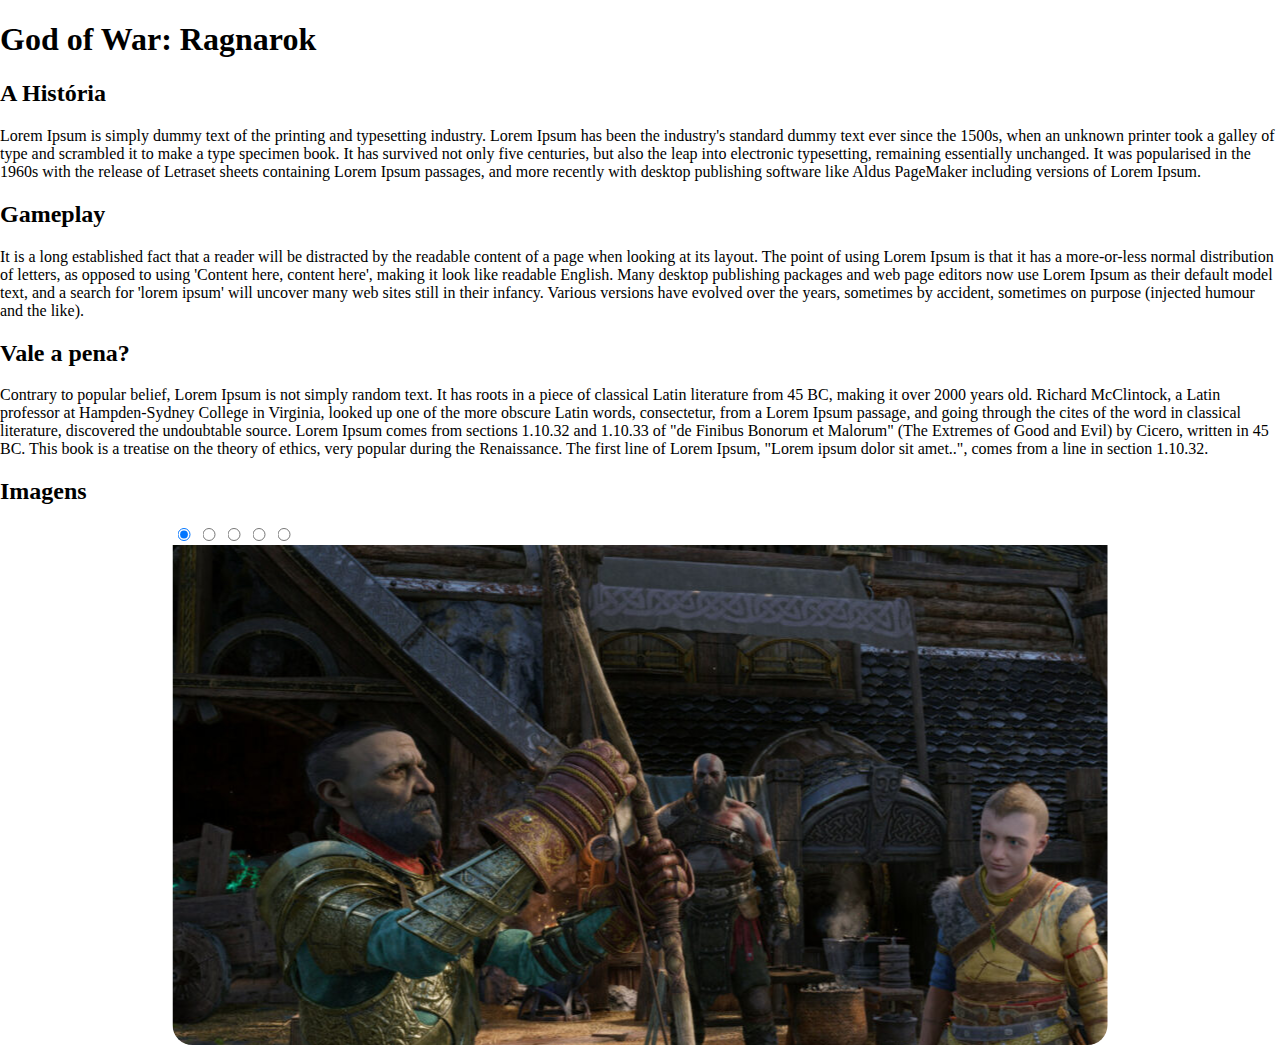
==== aula2/jogo1.html @ 89cc766e "Add files via upload" ====
<!DOCTYPE html>
<html lang="pt-br">
<head>
    <link rel="stylesheet" href="_css/estilojogo1.css">
    <meta charset="UTF-8">
    <meta http-equiv="X-UA-Compatible" content="IE=edge">
    <meta name="viewport" content="width=device-width, initial-scale=1.0">
    <title>God of War: Ragnarok</title>
</head>
<body>
    <h1>God of War: Ragnarok</h1>
    <h2>A História</h2>
    <p>Lorem Ipsum is simply dummy text of the printing and typesetting industry. Lorem Ipsum has been the industry's standard dummy text ever since the 1500s, when an unknown printer took a galley of type and scrambled it to make a type specimen book. It has survived not only five centuries, but also the leap into electronic typesetting, remaining essentially unchanged. It was popularised in the 1960s with the release of Letraset sheets containing Lorem Ipsum passages, and more recently with desktop publishing software like Aldus PageMaker including versions of Lorem Ipsum.</p>
    <h2>Gameplay</h2>
    <p>It is a long established fact that a reader will be distracted by the readable content of a page when looking at its layout. The point of using Lorem Ipsum is that it has a more-or-less normal distribution of letters, as opposed to using 'Content here, content here', making it look like readable English. Many desktop publishing packages and web page editors now use Lorem Ipsum as their default model text, and a search for 'lorem ipsum' will uncover many web sites still in their infancy. Various versions have evolved over the years, sometimes by accident, sometimes on purpose (injected humour and the like).</p>
    <h2>Vale a pena?</h2>
    <p>Contrary to popular belief, Lorem Ipsum is not simply random text. It has roots in a piece of classical Latin literature from 45 BC, making it over 2000 years old. Richard McClintock, a Latin professor at Hampden-Sydney College in Virginia, looked up one of the more obscure Latin words, consectetur, from a Lorem Ipsum passage, and going through the cites of the word in classical literature, discovered the undoubtable source. Lorem Ipsum comes from sections 1.10.32 and 1.10.33 of "de Finibus Bonorum et Malorum" (The Extremes of Good and Evil) by Cicero, written in 45 BC. This book is a treatise on the theory of ethics, very popular during the Renaissance. The first line of Lorem Ipsum, "Lorem ipsum dolor sit amet..", comes from a line in section 1.10.32.</p>
    <h2>Imagens</h2>

    <div class="content">
      <div class="slides">
        <input type="radio" name="slide" id="slide1" checked>
        <input type="radio" name="slide" id="slide2">
        <input type="radio" name="slide" id="slide3">
        <input type="radio" name="slide" id="slide4">
        <input type="radio" name="slide" id="slide5">
      
        <div class="slide s1">
            <img src="assets/_imagens/gow/gow1.jpg" alt="">
        </div>
        <div class="slide s2">
            <img src="assets/_imagens/gow/gow2.jpg" alt="">
        </div>
        <div class="slide s3">
            <img src="assets/_imagens/gow/gow3.jpg" alt="">
        </div>
        <div class="slide s4">
            <img src="assets/_imagens/gow/gow4.jpg" alt="">
        </div>
        <div class="slide s5">
            <img src="assets/_imagens/gow/gow5.jpg" alt="">
        </div>
      </div>

      <div class="navigation">
            <label class="bar" for="slide1"></label>
            <label class="bar" for="slide2"></label>
            <label class="bar" for="slide3"></label>
            <label class="bar" for="slide4"></label>
            <label class="bar" for="slide5"></label>
      </div>
    </div>
</body>
</html>
---- aula2/_css/estilojogo1.css ----
body{
    margin: 0;
    padding: 0;
    height: 100vh;
    width: 100vw;
}

.content {
    height: 520px;
    width: 935px;
    border-radius: 20px;
    overflow: hidden;
    position: absolute;
    left: 50%;
    transform: translate(-50%);
}

.navigation {
    position: absolute;
    bottom: -20%;
    left: -50%;
    transform: translate(-50%);
    display: flex;
}

.bar {
    width: 70px;
    height: 17px;
    border: 2px solid green;
    margin: 6px;
    border-radius: 5px;
    cursor: pointer;
}

.bar:hover {
    background-color: white;
}
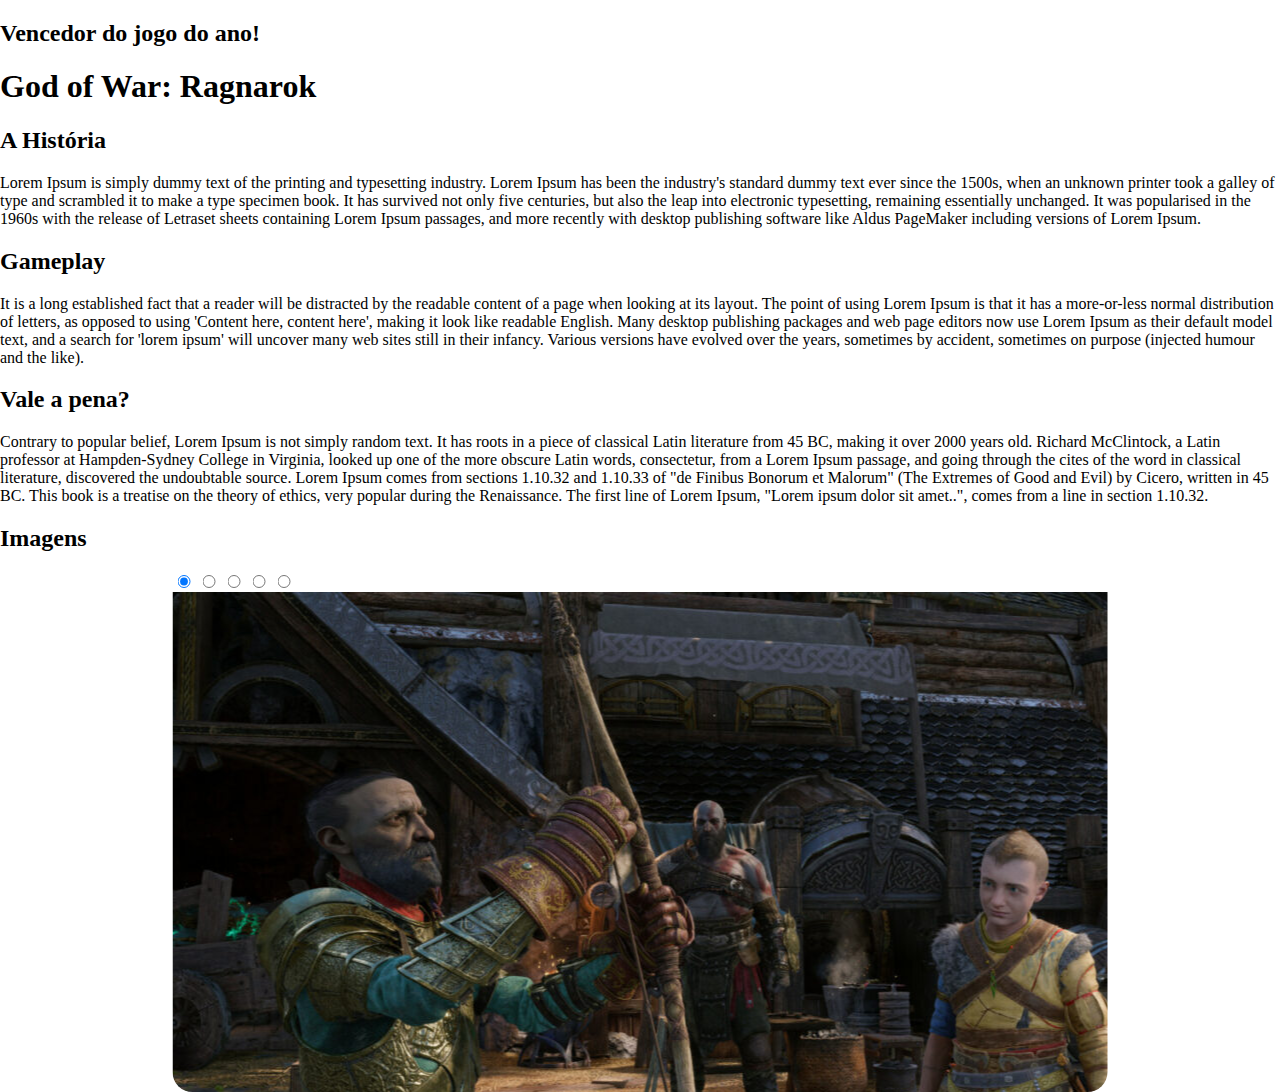
==== commit 13dfbeae: "Add files via upload" ====
--- a/aula2/jogo1.html
+++ b/aula2/jogo1.html
@@ -8,6 +8,7 @@
     <title>God of War: Ragnarok</title>
 </head>
 <body>
+    <h2>Vencedor do jogo do ano!</h2>
     <h1>God of War: Ragnarok</h1>
     <h2>A História</h2>
     <p>Lorem Ipsum is simply dummy text of the printing and typesetting industry. Lorem Ipsum has been the industry's standard dummy text ever since the 1500s, when an unknown printer took a galley of type and scrambled it to make a type specimen book. It has survived not only five centuries, but also the leap into electronic typesetting, remaining essentially unchanged. It was popularised in the 1960s with the release of Letraset sheets containing Lorem Ipsum passages, and more recently with desktop publishing software like Aldus PageMaker including versions of Lorem Ipsum.</p>
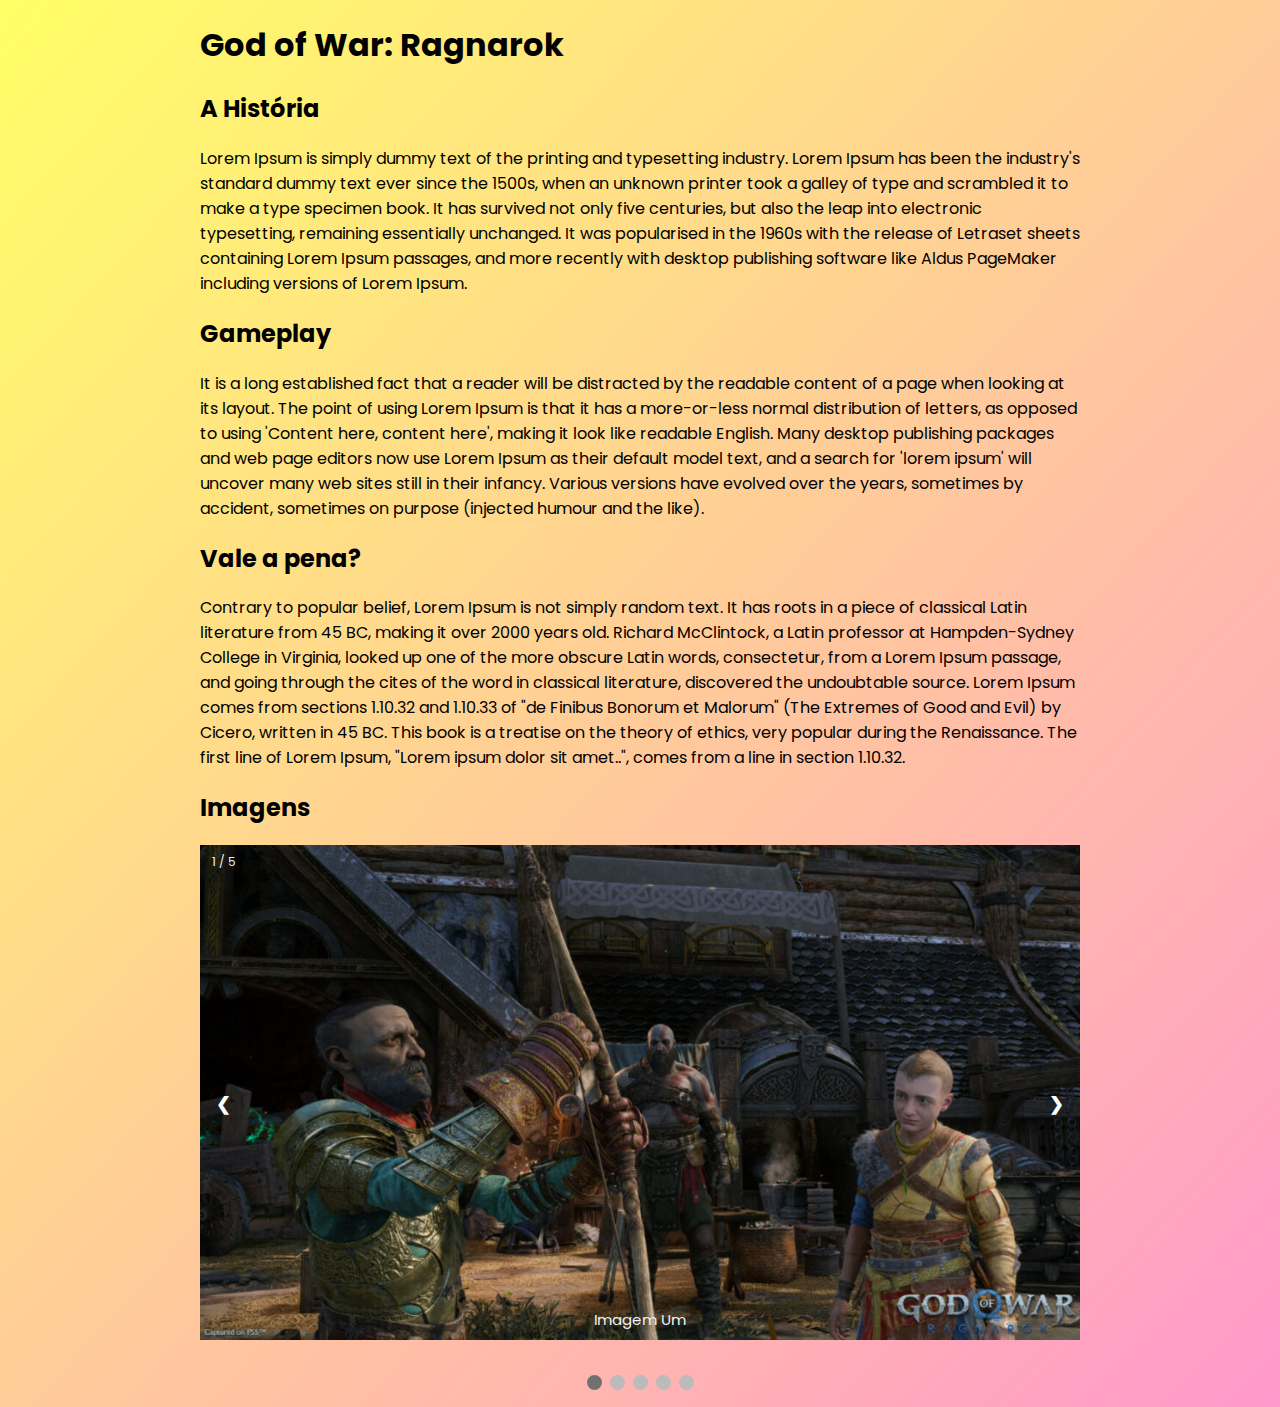
==== commit 3ccd37dc: "Add files via upload" ====
--- a/aula2/jogo1.html
+++ b/aula2/jogo1.html
@@ -8,7 +8,6 @@
     <title>God of War: Ragnarok</title>
 </head>
 <body>
-    <h2>Vencedor do jogo do ano!</h2>
     <h1>God of War: Ragnarok</h1>
     <h2>A História</h2>
     <p>Lorem Ipsum is simply dummy text of the printing and typesetting industry. Lorem Ipsum has been the industry's standard dummy text ever since the 1500s, when an unknown printer took a galley of type and scrambled it to make a type specimen book. It has survived not only five centuries, but also the leap into electronic typesetting, remaining essentially unchanged. It was popularised in the 1960s with the release of Letraset sheets containing Lorem Ipsum passages, and more recently with desktop publishing software like Aldus PageMaker including versions of Lorem Ipsum.</p>
@@ -18,38 +17,50 @@
     <p>Contrary to popular belief, Lorem Ipsum is not simply random text. It has roots in a piece of classical Latin literature from 45 BC, making it over 2000 years old. Richard McClintock, a Latin professor at Hampden-Sydney College in Virginia, looked up one of the more obscure Latin words, consectetur, from a Lorem Ipsum passage, and going through the cites of the word in classical literature, discovered the undoubtable source. Lorem Ipsum comes from sections 1.10.32 and 1.10.33 of "de Finibus Bonorum et Malorum" (The Extremes of Good and Evil) by Cicero, written in 45 BC. This book is a treatise on the theory of ethics, very popular during the Renaissance. The first line of Lorem Ipsum, "Lorem ipsum dolor sit amet..", comes from a line in section 1.10.32.</p>
     <h2>Imagens</h2>
 
-    <div class="content">
-      <div class="slides">
-        <input type="radio" name="slide" id="slide1" checked>
-        <input type="radio" name="slide" id="slide2">
-        <input type="radio" name="slide" id="slide3">
-        <input type="radio" name="slide" id="slide4">
-        <input type="radio" name="slide" id="slide5">
+    <div class="slideshow-container">
+
+      <div class="mySlides fade">
+        <div class="numbertext">1 / 5</div>
+        <img src="assets/_imagens/gow/gow1.jpg" style="width:100%">
+        <div class="text">Imagem Um</div>
+      </div>
       
-        <div class="slide s1">
-            <img src="assets/_imagens/gow/gow1.jpg" alt="">
-        </div>
-        <div class="slide s2">
-            <img src="assets/_imagens/gow/gow2.jpg" alt="">
-        </div>
-        <div class="slide s3">
-            <img src="assets/_imagens/gow/gow3.jpg" alt="">
-        </div>
-        <div class="slide s4">
-            <img src="assets/_imagens/gow/gow4.jpg" alt="">
-        </div>
-        <div class="slide s5">
-            <img src="assets/_imagens/gow/gow5.jpg" alt="">
-        </div>
+      <div class="mySlides fade">
+        <div class="numbertext">2 / 5</div>
+        <img src="assets/_imagens/gow/gow2.jpg" style="width:100%">
+        <div class="text">Imagem Dois</div>
+      </div>
+      
+      <div class="mySlides fade">
+        <div class="numbertext">3 / 5</div>
+        <img src="assets/_imagens/gow/gow3.jpg" style="width:100%">
+        <div class="text">Imagem Três</div>
       </div>
 
-      <div class="navigation">
-            <label class="bar" for="slide1"></label>
-            <label class="bar" for="slide2"></label>
-            <label class="bar" for="slide3"></label>
-            <label class="bar" for="slide4"></label>
-            <label class="bar" for="slide5"></label>
+      <div class="mySlides fade">
+        <div class="numbertext">4 / 5</div>
+        <img src="assets/_imagens/gow/gow4.jpg" style="width:100%">
+        <div class="text">Imagem Quatro</div>
       </div>
-    </div>
+        
+      <div class="mySlides fade">
+        <div class="numbertext">5 / 5</div>
+        <img src="assets/_imagens/gow/gow5.jpg" style="width:100%">
+        <div class="text">Imagem Cinco</div>
+      </div>
+        
+        <a class="prev" onclick="plusSlides(-1)">&#10094;</a>
+        <a class="next" onclick="plusSlides(1)">&#10095;</a>
+        </div>
+        <br>
+      
+      <div style="text-align:center">
+        <span class="dot" onclick="currentSlide(1)"></span>
+        <span class="dot" onclick="currentSlide(2)"></span>
+        <span class="dot" onclick="currentSlide(3)"></span>
+        <span class="dot" onclick="currentSlide(4)"></span>
+        <span class="dot" onclick="currentSlide(5)"></span>
+      </div>
+<script type="text/javascript" src="_js/jogo1.js"></script>
 </body>
 </html>--- a/aula2/_css/estilojogo1.css
+++ b/aula2/_css/estilojogo1.css
@@ -1,37 +1,95 @@
+@import url('https://fonts.googleapis.com/css2?family=Poppins:wght@100;300&display=swap');
+* {box-sizing:border-box}
 body{
-    margin: 0;
-    padding: 0;
-    height: 100vh;
-    width: 100vw;
+    font-family: 'Poppins', sans-serif;
+    margin: 200px;
+    margin-top: 0px;
+    margin-bottom: 10px;
+    background: linear-gradient(to bottom right, #ffff66 0%, #ff99cc 100%);
 }
 
-.content {
-    height: 520px;
-    width: 935px;
-    border-radius: 20px;
-    overflow: hidden;
-    position: absolute;
-    left: 50%;
-    transform: translate(-50%);
+/* Slideshow container */
+.slideshow-container {
+  max-width: 1000px;
+  position: relative;
+  margin: auto;
 }
 
-.navigation {
-    position: absolute;
-    bottom: -20%;
-    left: -50%;
-    transform: translate(-50%);
-    display: flex;
+/* Hide the images by default */
+.mySlides {
+  display: none;
 }
 
-.bar {
-    width: 70px;
-    height: 17px;
-    border: 2px solid green;
-    margin: 6px;
-    border-radius: 5px;
-    cursor: pointer;
+/* Next & previous buttons */
+.prev, .next {
+  cursor: pointer;
+  position: absolute;
+  top: 50%;
+  width: auto;
+  margin-top: -22px;
+  padding: 16px;
+  color: white;
+  font-weight: bold;
+  font-size: 18px;
+  transition: 0.6s ease;
+  border-radius: 0 3px 3px 0;
+  user-select: none;
 }
 
-.bar:hover {
-    background-color: white;
+/* Position the "next button" to the right */
+.next {
+  right: 0;
+  border-radius: 3px 0 0 3px;
+}
+
+/* On hover, add a black background color with a little bit see-through */
+.prev:hover, .next:hover {
+  background-color: rgba(0,0,0,0.8);
+}
+
+/* Caption text */
+.text {
+  color: #f2f2f2;
+  font-size: 15px;
+  padding: 8px 12px;
+  position: absolute;
+  bottom: 8px;
+  width: 100%;
+  text-align: center;
+}
+
+/* Number text (1/3 etc) */
+.numbertext {
+  color: #f2f2f2;
+  font-size: 12px;
+  padding: 8px 12px;
+  position: absolute;
+  top: 0;
+}
+
+/* The dots/bullets/indicators */
+.dot {
+  cursor: pointer;
+  height: 15px;
+  width: 15px;
+  margin: 0 2px;
+  background-color: #bbb;
+  border-radius: 50%;
+  display: inline-block;
+  transition: background-color 0.6s ease;
+}
+
+.active, .dot:hover {
+  background-color: #717171;
+}
+
+/* Fading animation */
+.fade {
+  animation-name: fade;
+  animation-duration: 1.5s;
+}
+
+@keyframes fade {
+  from {opacity: .4}
+  to {opacity: 1}
 }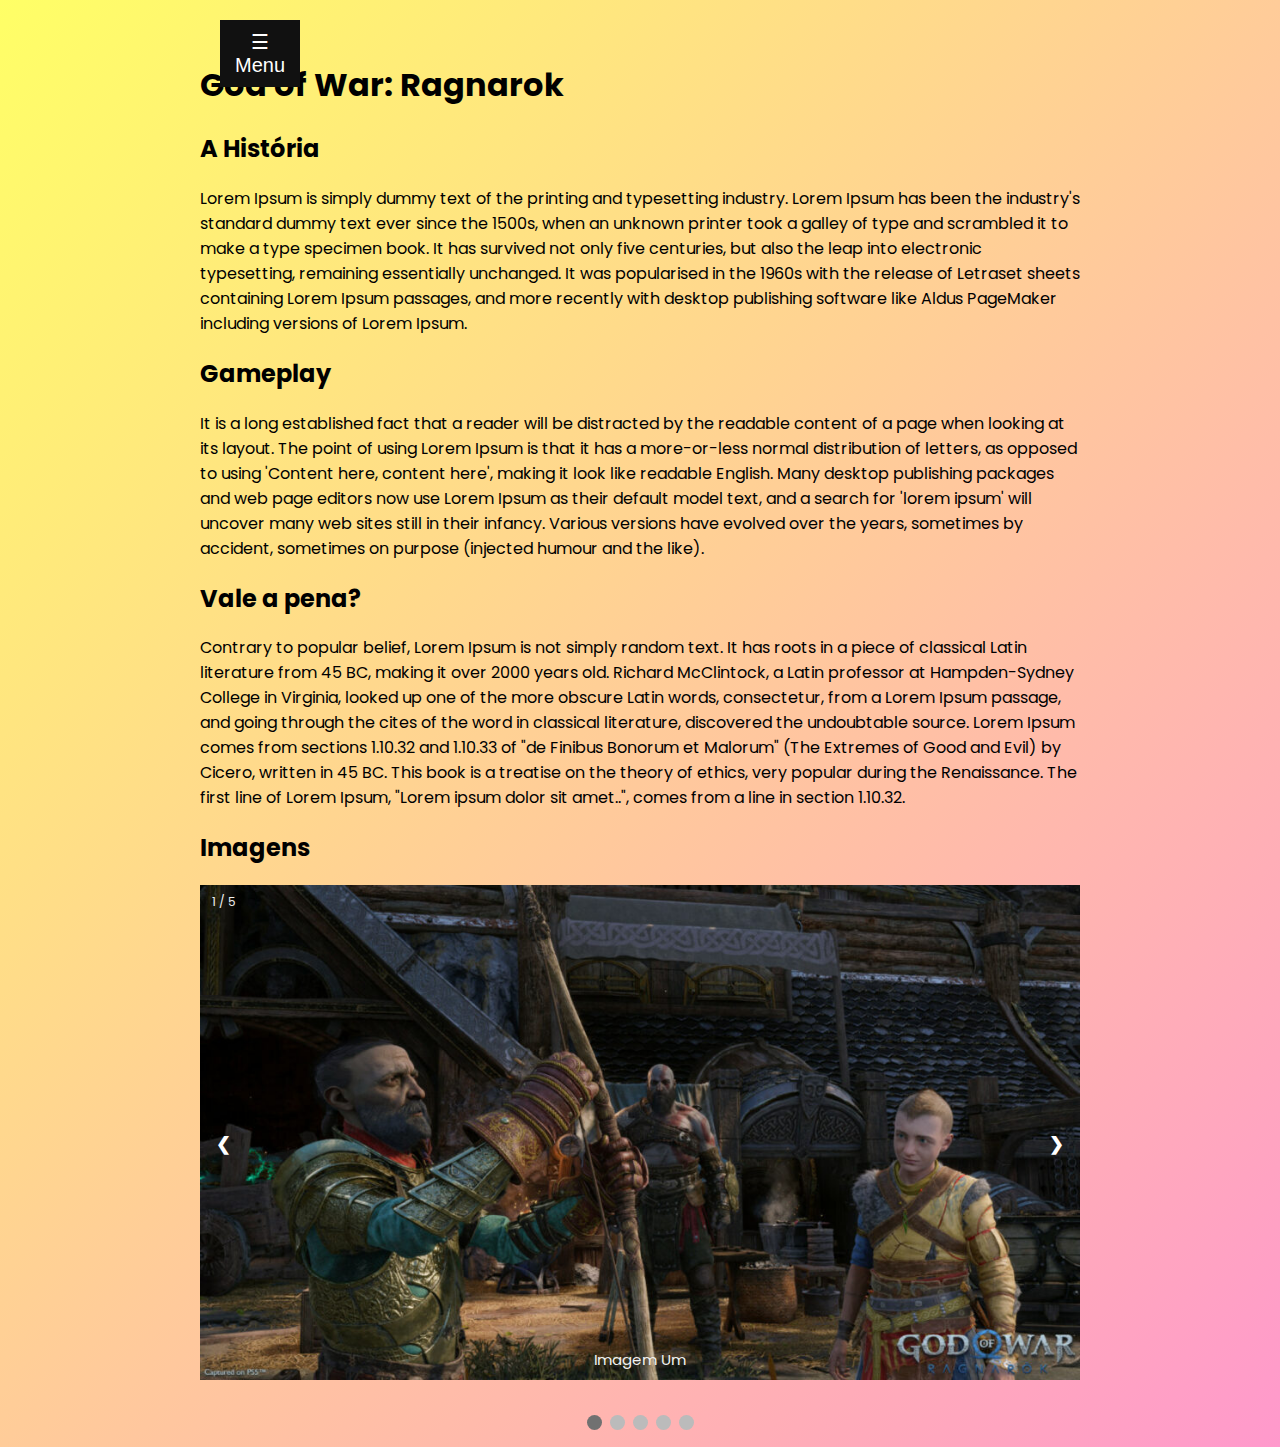
==== commit 2ca3fedd: "Add files via upload" ====
--- a/aula2/jogo1.html
+++ b/aula2/jogo1.html
@@ -6,6 +6,16 @@
     <meta http-equiv="X-UA-Compatible" content="IE=edge">
     <meta name="viewport" content="width=device-width, initial-scale=1.0">
     <title>God of War: Ragnarok</title>
+    
+    <div id="mySidebar" class="sidebar">
+      <a href="javascript:void(0)" class="closebtn" onclick="closeNav()">&times;</a>
+      <a href="jogo2.html">Elden Ring</a>
+      <a href="jogo3.html">Horizon Forbidden West</a>
+    </div>
+  
+    <div id="main">
+      <button class="openbtn" onclick="openNav()">&#9776; Menu</button>
+    </div>
 </head>
 <body>
     <h1>God of War: Ragnarok</h1>
--- a/aula2/_css/estilojogo1.css
+++ b/aula2/_css/estilojogo1.css
@@ -92,4 +92,69 @@
 @keyframes fade {
   from {opacity: .4}
   to {opacity: 1}
+}
+
+.sidebar {
+  height: 100%; /* 100% Full-height */
+  width: 0; /* 0 width - change this with JavaScript */
+  position: fixed; /* Stay in place */
+  z-index: 1; /* Stay on top */
+  top: 0;
+  left: 0;
+  background-color: #111; /* Black*/
+  overflow-x: hidden; /* Disable horizontal scroll */
+  padding-top: 60px; /* Place content 60px from the top */
+  transition: 0.5s; /* 0.5 second transition effect to slide in the sidebar */
+}
+
+/* The sidebar links */
+.sidebar a {
+  padding: 8px 8px 8px 32px;
+  text-decoration: none;
+  font-size: 25px;
+  color: #818181;
+  display: block;
+  transition: 0.3s;
+}
+
+/* When you mouse over the navigation links, change their color */
+.sidebar a:hover {
+  color: #f1f1f1;
+}
+
+/* Position and style the close button (top right corner) */
+.sidebar .closebtn {
+  position: absolute;
+  top: 0;
+  right: 25px;
+  font-size: 36px;
+  margin-left: 50px;
+}
+
+/* The button used to open the sidebar */
+.openbtn {
+  font-size: 20px;
+  cursor: pointer;
+  background-color: #111;
+  color: white;
+  padding: 10px 15px;
+  border: none;
+  position: absolute;
+  margin-right: 1000px;
+}
+
+.openbtn:hover {
+  background-color: #444;
+}
+
+/* Style page content - use this if you want to push the page content to the right when you open the side navigation */
+#main {
+  transition: margin-left .5s; /* If you want a transition effect */
+  padding: 20px;
+}
+
+/* On smaller screens, where height is less than 450px, change the style of the sidenav (less padding and a smaller font size) */
+@media screen and (max-height: 450px) {
+  .sidebar {padding-top: 15px;}
+  .sidebar a {font-size: 18px;}
 }